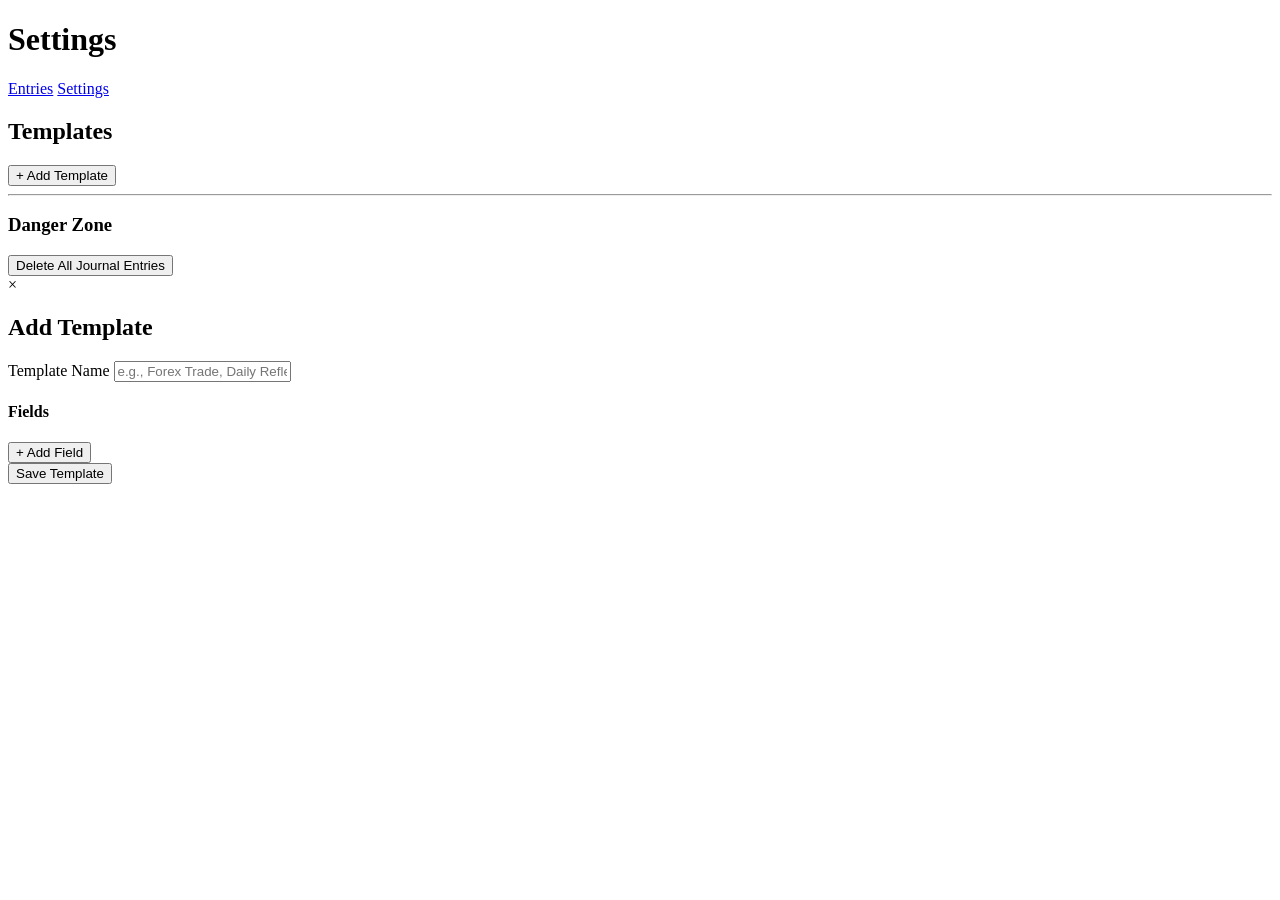
==== settings.html @ 80c7beda "settings compo" ====
<!doctype html>
<html lang="en">
  <head>
    <meta charset="UTF-8" />
    <meta name="viewport" content="width=device-width, initial-scale=1.0" />
    <title>Journal Settings</title>
    <link rel="stylesheet" href="style.css" />
  </head>
  <body>
    <div class="container">
      <header>
        <h1>Settings</h1>
        <nav>
          <a href="index.html">Entries</a>
          <a href="settings.html" class="active">Settings</a>
        </nav>
      </header>

      <main>
        <div class="settings-header">
          <h2>Templates</h2>
          <button id="addTemplateBtn" class="btn-primary">
            + Add Template
          </button>
        </div>
        <div id="templatesList" class="templates-list">
          <!-- Templates will be rendered here -->
        </div>

        <hr />

        <div class="danger-zone">
          <h3>Danger Zone</h3>
          <button id="clearAllDataBtn" class="btn-danger">
            Delete All Journal Entries
          </button>
        </div>
      </main>
    </div>

    <!-- Modal for template editor -->
    <div id="templateModal" class="modal">
      <div class="modal-content">
        <span class="close">&times;</span>
        <h2 id="templateModalTitle">Add Template</h2>
        <form id="templateForm">
          <div class="form-group">
            <label for="templateName">Template Name</label>
            <input
              type="text"
              id="templateName"
              required
              placeholder="e.g., Forex Trade, Daily Reflection"
            />
          </div>
          <div id="fieldsList">
            <h4>Fields</h4>
            <div id="fieldsContainer">
              <!-- Dynamic field inputs go here -->
            </div>
            <button type="button" id="addFieldBtn" class="btn-secondary">
              + Add Field
            </button>
          </div>
          <button type="submit" class="btn-primary">Save Template</button>
        </form>
      </div>
    </div>

    <script src="script.js"></script>
  </body>
</html>
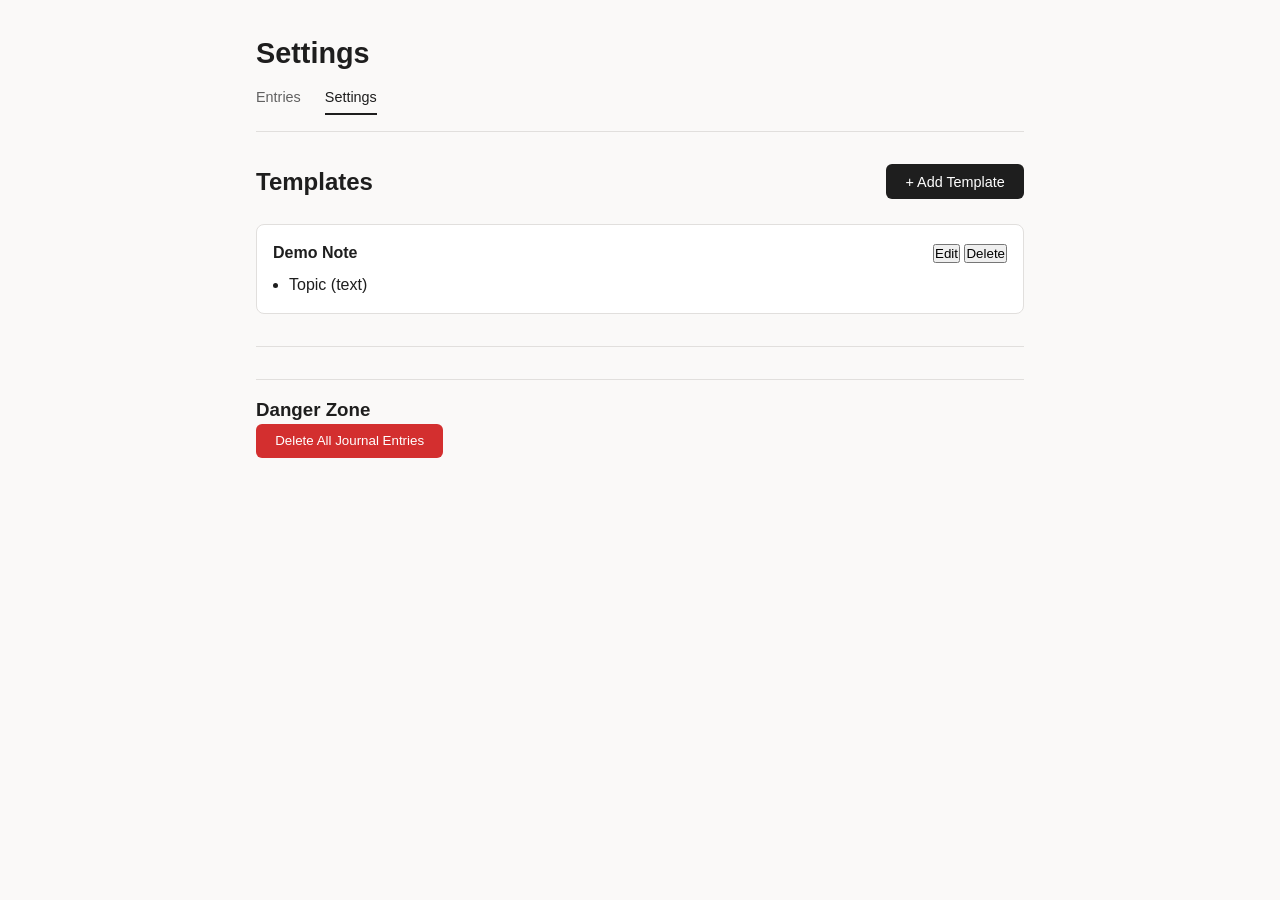
==== commit 91afa925: "fixed styles path" ====
--- a/settings.html
+++ b/settings.html
@@ -4,7 +4,7 @@
     <meta charset="UTF-8" />
     <meta name="viewport" content="width=device-width, initial-scale=1.0" />
     <title>Journal Settings</title>
-    <link rel="stylesheet" href="style.css" />
+    <link rel="stylesheet" href="styles.css" />
   </head>
   <body>
     <div class="container">
--- a/styles.css
+++ b/styles.css
@@ -0,0 +1,248 @@
+* {
+  margin: 0;
+  padding: 0;
+  box-sizing: border-box;
+}
+
+body {
+  font-family:
+    -apple-system, BlinkMacSystemFont, "Segoe UI", Roboto, Helvetica, Arial,
+    sans-serif;
+  background: #faf9f8;
+  color: #1e1e1e;
+  line-height: 1.5;
+}
+
+.container {
+  max-width: 800px;
+  margin: 0 auto;
+  padding: 2rem 1rem;
+}
+
+header {
+  margin-bottom: 2rem;
+  border-bottom: 1px solid #e1dfdd;
+  padding-bottom: 1rem;
+}
+
+h1 {
+  font-size: 1.8rem;
+  font-weight: 600;
+  margin-bottom: 0.5rem;
+}
+
+nav {
+  display: flex;
+  gap: 1.5rem;
+}
+
+nav a {
+  color: #616161;
+  text-decoration: none;
+  font-size: 0.9rem;
+  padding: 0.25rem 0;
+}
+
+nav a.active {
+  color: #1e1e1e;
+  border-bottom: 2px solid #1e1e1e;
+}
+
+.btn-primary {
+  background: #1e1e1e;
+  color: white;
+  border: none;
+  padding: 0.6rem 1.2rem;
+  font-size: 0.9rem;
+  border-radius: 6px;
+  cursor: pointer;
+  transition: background 0.2s;
+}
+
+.btn-primary:hover {
+  background: #333;
+}
+
+.btn-secondary {
+  background: #e1dfdd;
+  color: #1e1e1e;
+  border: none;
+  padding: 0.5rem 1rem;
+  font-size: 0.85rem;
+  border-radius: 6px;
+  cursor: pointer;
+}
+
+.btn-danger {
+  background: #d32f2f;
+  color: white;
+  border: none;
+  padding: 0.6rem 1.2rem;
+  border-radius: 6px;
+  cursor: pointer;
+}
+
+.new-entry-section {
+  margin-bottom: 2rem;
+}
+
+.entries-list {
+  display: flex;
+  flex-direction: column;
+  gap: 1.5rem;
+}
+
+.entry-card {
+  background: white;
+  border: 1px solid #e1dfdd;
+  border-radius: 8px;
+  padding: 1.2rem;
+}
+
+.entry-header {
+  display: flex;
+  justify-content: space-between;
+  margin-bottom: 0.75rem;
+  font-size: 0.8rem;
+  color: #616161;
+}
+
+.entry-template {
+  font-weight: 500;
+  color: #1e1e1e;
+}
+
+.entry-fields {
+  background: #f6f5f4;
+  padding: 0.75rem;
+  border-radius: 6px;
+  margin: 0.75rem 0;
+  font-size: 0.9rem;
+}
+
+.entry-fields p {
+  margin: 0.25rem 0;
+}
+
+.entry-journal {
+  margin-top: 0.75rem;
+  white-space: pre-wrap;
+  font-size: 0.9rem;
+}
+
+.entry-actions {
+  margin-top: 0.75rem;
+  display: flex;
+  gap: 0.5rem;
+}
+
+.entry-actions button {
+  background: none;
+  border: none;
+  color: #616161;
+  cursor: pointer;
+  font-size: 0.8rem;
+  padding: 0;
+}
+
+.entry-actions button:hover {
+  color: #1e1e1e;
+}
+
+.modal {
+  display: none;
+  position: fixed;
+  top: 0;
+  left: 0;
+  width: 100%;
+  height: 100%;
+  background: rgba(0, 0, 0, 0.5);
+  z-index: 1000;
+  overflow-y: auto;
+}
+
+.modal-content {
+  background: white;
+  max-width: 600px;
+  margin: 2rem auto;
+  padding: 1.5rem;
+  border-radius: 12px;
+  position: relative;
+}
+
+.close {
+  position: absolute;
+  right: 1.2rem;
+  top: 1rem;
+  font-size: 1.5rem;
+  cursor: pointer;
+  color: #616161;
+}
+
+.form-group {
+  margin-bottom: 1rem;
+}
+
+.form-group label {
+  display: block;
+  margin-bottom: 0.25rem;
+  font-weight: 500;
+  font-size: 0.85rem;
+}
+
+.form-group input,
+.form-group select,
+.form-group textarea {
+  width: 100%;
+  padding: 0.5rem;
+  border: 1px solid #ccc;
+  border-radius: 4px;
+  font-family: inherit;
+  font-size: 0.9rem;
+}
+
+.settings-header {
+  display: flex;
+  justify-content: space-between;
+  align-items: center;
+  margin-bottom: 1.5rem;
+}
+
+.templates-list {
+  display: flex;
+  flex-direction: column;
+  gap: 1rem;
+  margin-bottom: 2rem;
+}
+
+.template-card {
+  background: white;
+  border: 1px solid #e1dfdd;
+  border-radius: 8px;
+  padding: 1rem;
+}
+
+.template-header {
+  display: flex;
+  justify-content: space-between;
+  margin-bottom: 0.5rem;
+}
+
+.danger-zone {
+  margin-top: 2rem;
+  padding-top: 1rem;
+  border-top: 1px solid #e1dfdd;
+}
+
+hr {
+  margin: 2rem 0;
+  border: none;
+  border-top: 1px solid #e1dfdd;
+}
+
+.field-item {
+  background: #f6f5f4;
+  padding: 0.75rem;
+  margin-bottom: 0.5rem;
+  border-radius: 6px;
+}
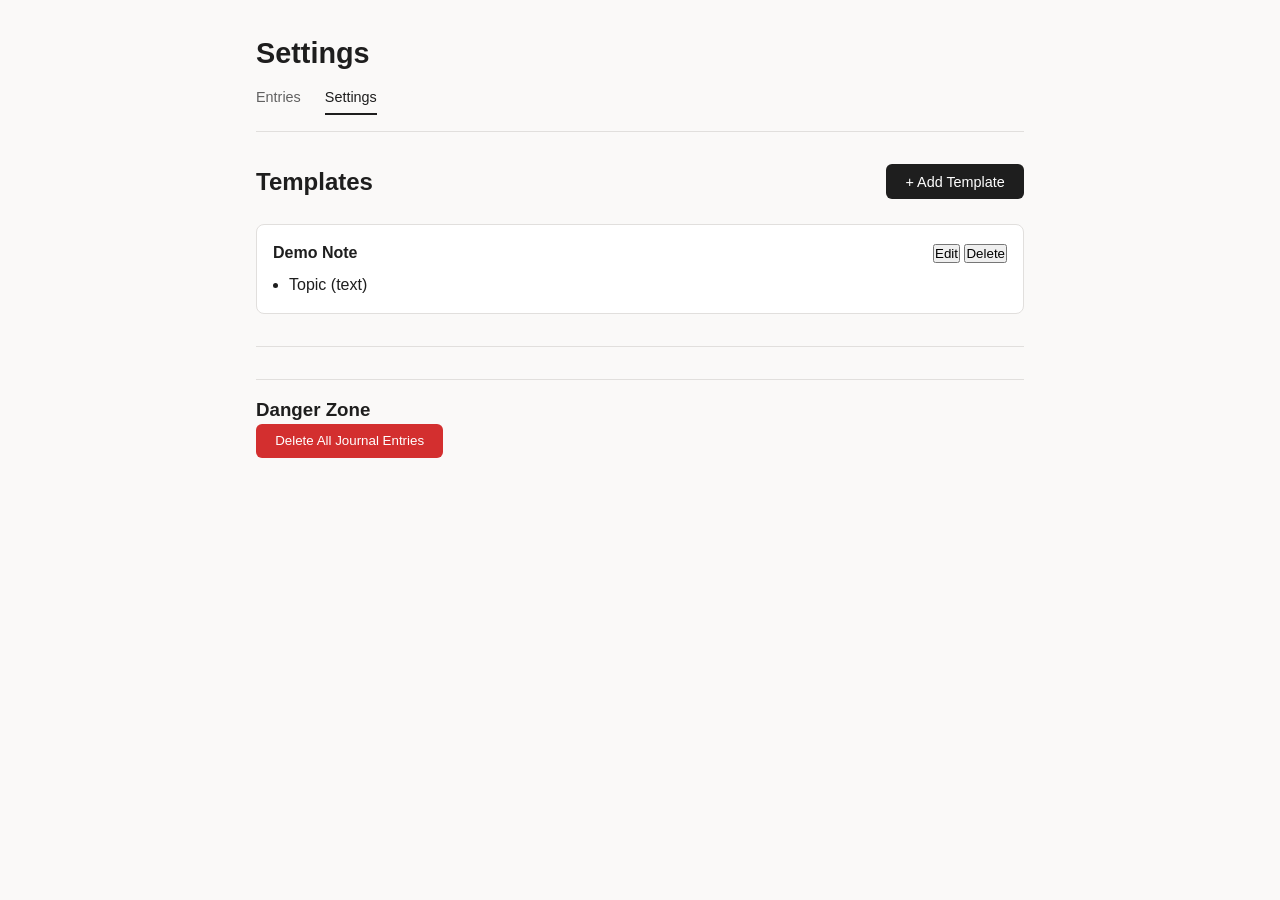
==== commit 7fe24dad: "changed placeholder names" ====
--- a/settings.html
+++ b/settings.html
@@ -50,7 +50,7 @@
               type="text"
               id="templateName"
               required
-              placeholder="e.g., Forex Trade, Daily Reflection"
+              placeholder="e.g., Crypto Trade, Daily Reflection"
             />
           </div>
           <div id="fieldsList">
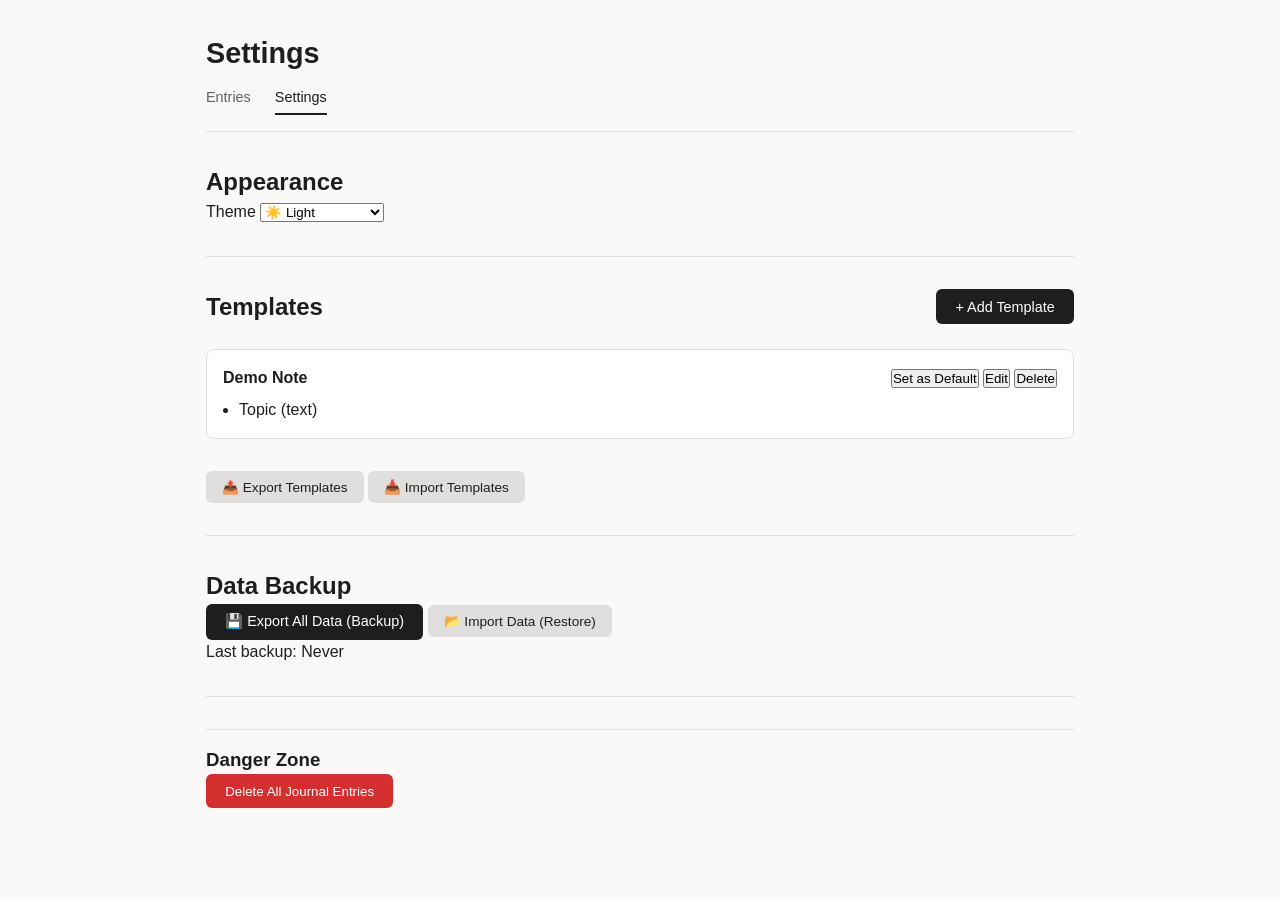
==== commit d33015e1: "updated settings to take themes..." ====
--- a/settings.html
+++ b/settings.html
@@ -6,7 +6,7 @@
     <title>Journal Settings</title>
     <link rel="stylesheet" href="styles.css" />
   </head>
-  <body>
+  <body data-theme="light">
     <div class="container">
       <header>
         <h1>Settings</h1>
@@ -17,18 +17,79 @@
       </header>
 
       <main>
-        <div class="settings-header">
-          <h2>Templates</h2>
-          <button id="addTemplateBtn" class="btn-primary">
-            + Add Template
-          </button>
-        </div>
-        <div id="templatesList" class="templates-list">
-          <!-- Templates will be rendered here -->
+        <!-- Theme Selector -->
+        <div class="settings-section">
+          <h2>Appearance</h2>
+          <div class="theme-selector">
+            <label for="themeSelect">Theme</label>
+            <select id="themeSelect">
+              <option value="light">☀️ Light</option>
+              <option value="sepia">📜 Sepia</option>
+              <option value="forest">🌲 Forest</option>
+              <option value="midnight">🌙 Midnight Blue</option>
+              <option value="red">🔥 Red Ember</option>
+            </select>
+          </div>
         </div>
 
         <hr />
 
+        <!-- Templates Section -->
+        <div class="settings-section">
+          <div class="settings-header">
+            <h2>Templates</h2>
+            <button id="addTemplateBtn" class="btn-primary">
+              + Add Template
+            </button>
+          </div>
+          <div id="templatesList" class="templates-list">
+            <!-- Templates will be rendered here -->
+          </div>
+
+          <!-- Template Import/Export -->
+          <div class="template-actions">
+            <button id="exportTemplatesBtn" class="btn-secondary">
+              📤 Export Templates
+            </button>
+            <button id="importTemplatesBtn" class="btn-secondary">
+              📥 Import Templates
+            </button>
+            <input
+              type="file"
+              id="importTemplatesFile"
+              accept=".json"
+              style="display: none"
+            />
+          </div>
+        </div>
+
+        <hr />
+
+        <!-- Data Backup Section -->
+        <div class="settings-section">
+          <h2>Data Backup</h2>
+          <div class="backup-actions">
+            <button id="exportAllDataBtn" class="btn-primary">
+              💾 Export All Data (Backup)
+            </button>
+            <button id="importAllDataBtn" class="btn-secondary">
+              📂 Import Data (Restore)
+            </button>
+            <input
+              type="file"
+              id="importAllDataFile"
+              accept=".json"
+              style="display: none"
+            />
+          </div>
+          <p class="settings-hint">
+            Last backup: <span id="lastBackupDate">Never</span>
+          </p>
+        </div>
+
+        <hr />
+
+        <!-- Danger Zone -->
         <div class="danger-zone">
           <h3>Danger Zone</h3>
           <button id="clearAllDataBtn" class="btn-danger">
@@ -50,7 +111,7 @@
               type="text"
               id="templateName"
               required
-              placeholder="e.g., Crypto Trade, Daily Reflection"
+              placeholder="e.g., Forex Trade, Daily Reflection"
             />
           </div>
           <div id="fieldsList">
--- a/styles.css
+++ b/styles.css
@@ -14,11 +14,12 @@
 }
 
 .container {
-  max-width: 800px;
+  max-width: 900px;
   margin: 0 auto;
   padding: 2rem 1rem;
 }
 
+/* Header & Navigation */
 header {
   margin-bottom: 2rem;
   border-bottom: 1px solid #e1dfdd;
@@ -48,6 +49,7 @@
   border-bottom: 2px solid #1e1e1e;
 }
 
+/* Buttons */
 .btn-primary {
   background: #1e1e1e;
   color: white;
@@ -63,6 +65,21 @@
   background: #333;
 }
 
+.btn-quick {
+  background: #e8f0fe;
+  color: #1a5bbf;
+  border: 1px solid #1a5bbf;
+  padding: 0.6rem 1.2rem;
+  font-size: 0.9rem;
+  border-radius: 6px;
+  cursor: pointer;
+  transition: all 0.2s;
+}
+
+.btn-quick:hover {
+  background: #d4e4fc;
+}
+
 .btn-secondary {
   background: #e1dfdd;
   color: #1e1e1e;
@@ -70,6 +87,16 @@
   padding: 0.5rem 1rem;
   font-size: 0.85rem;
   border-radius: 6px;
+  cursor: pointer;
+}
+
+.btn-secondary-sm {
+  background: #e1dfdd;
+  color: #1e1e1e;
+  border: none;
+  padding: 0.4rem 0.8rem;
+  font-size: 0.8rem;
+  border-radius: 4px;
   cursor: pointer;
 }
 
@@ -82,34 +109,159 @@
   cursor: pointer;
 }
 
-.new-entry-section {
-  margin-bottom: 2rem;
-}
-
+/* Action Bar */
+.action-bar {
+  display: flex;
+  gap: 1rem;
+  margin-bottom: 1.5rem;
+  justify-content: space-between;
+}
+
+.action-bar button:first-child {
+  flex: 1;
+}
+
+.action-bar button:last-child {
+  flex: 1;
+}
+
+/* Filters Bar */
+.filters-bar {
+  background: white;
+  border: 1px solid #e1dfdd;
+  border-radius: 8px;
+  padding: 1rem;
+  margin-bottom: 1.5rem;
+}
+
+.search-group {
+  margin-bottom: 0.75rem;
+}
+
+.search-input {
+  width: 100%;
+  padding: 0.6rem;
+  border: 1px solid #ccc;
+  border-radius: 6px;
+  font-size: 0.9rem;
+  font-family: inherit;
+}
+
+.filter-group {
+  display: flex;
+  gap: 0.75rem;
+  flex-wrap: wrap;
+  margin-bottom: 0.75rem;
+}
+
+.filter-select {
+  flex: 1;
+  min-width: 120px;
+  padding: 0.5rem;
+  border: 1px solid #ccc;
+  border-radius: 6px;
+  background: white;
+  font-size: 0.85rem;
+  cursor: pointer;
+}
+
+.custom-date-range {
+  display: flex;
+  gap: 0.5rem;
+  align-items: center;
+  flex-wrap: wrap;
+  margin-top: 0.75rem;
+  padding-top: 0.75rem;
+  border-top: 1px solid #e1dfdd;
+}
+
+.custom-date-range input {
+  padding: 0.4rem;
+  border: 1px solid #ccc;
+  border-radius: 4px;
+  font-size: 0.85rem;
+}
+
+/* Entries List */
 .entries-list {
   display: flex;
   flex-direction: column;
-  gap: 1.5rem;
-}
-
+  gap: 1rem;
+}
+
+/* Entry Card */
 .entry-card {
   background: white;
   border: 1px solid #e1dfdd;
   border-radius: 8px;
-  padding: 1.2rem;
+  padding: 1rem;
+  transition: box-shadow 0.2s;
+}
+
+.entry-card:hover {
+  box-shadow: 0 2px 8px rgba(0, 0, 0, 0.05);
+}
+
+/* Pinned Entry */
+.entry-card.pinned {
+  background: #fffef7;
+  border-left: 4px solid #f5a623;
+  border-left-color: #f5a623;
 }
 
 .entry-header {
   display: flex;
   justify-content: space-between;
-  margin-bottom: 0.75rem;
-  font-size: 0.8rem;
-  color: #616161;
+  align-items: center;
+  margin-bottom: 0.5rem;
+  flex-wrap: wrap;
+  gap: 0.5rem;
 }
 
 .entry-template {
   font-weight: 500;
   color: #1e1e1e;
+  font-size: 0.85rem;
+  background: #f0f0f0;
+  padding: 0.2rem 0.5rem;
+  border-radius: 4px;
+}
+
+.entry-date {
+  font-size: 0.75rem;
+  color: #616161;
+}
+
+/* Entry Preview (collapsed state) */
+.entry-preview {
+  font-size: 0.9rem;
+  color: #616161;
+  margin: 0.5rem 0;
+  cursor: pointer;
+  padding: 0.25rem 0;
+}
+
+.entry-preview:hover {
+  color: #1e1e1e;
+}
+
+.entry-preview::after {
+  content: " ⋯";
+  color: #999;
+}
+
+/* Entry Full Content (expanded state) */
+.entry-full {
+  display: none;
+  margin-top: 0.75rem;
+}
+
+.entry-card.expanded .entry-full {
+  display: block;
+}
+
+.entry-card.expanded .entry-preview {
+  display: none;
 }
 
 .entry-fields {
@@ -128,12 +280,15 @@
   margin-top: 0.75rem;
   white-space: pre-wrap;
   font-size: 0.9rem;
-}
-
+  line-height: 1.5;
+}
+
+/* Entry Actions */
 .entry-actions {
   margin-top: 0.75rem;
   display: flex;
-  gap: 0.5rem;
+  gap: 0.75rem;
+  flex-wrap: wrap;
 }
 
 .entry-actions button {
@@ -149,6 +304,23 @@
   color: #1e1e1e;
 }
 
+.pin-btn.pinned {
+  color: #f5a623;
+  font-weight: 600;
+}
+
+/* Empty State */
+.empty-state {
+  text-align: center;
+  padding: 3rem 1rem;
+  color: #616161;
+}
+
+.empty-state p {
+  margin-bottom: 1rem;
+}
+
+/* Modal Base */
 .modal {
   display: none;
   position: fixed;
@@ -170,6 +342,10 @@
   position: relative;
 }
 
+.modal-compact {
+  max-width: 480px;
+}
+
 .close {
   position: absolute;
   right: 1.2rem;
@@ -179,6 +355,11 @@
   color: #616161;
 }
 
+.close:hover {
+  color: #1e1e1e;
+}
+
+/* Form Elements */
 .form-group {
   margin-bottom: 1rem;
 }
@@ -201,6 +382,31 @@
   font-size: 0.9rem;
 }
 
+/* Quick Entry Specific */
+.quick-template-info {
+  font-size: 0.8rem;
+  color: #616161;
+  margin-bottom: 1rem;
+  padding-bottom: 0.5rem;
+  border-bottom: 1px solid #e1dfdd;
+}
+
+.quick-template-info span {
+  color: #1e1e1e;
+  font-weight: 500;
+}
+
+.quick-actions {
+  display: flex;
+  gap: 0.75rem;
+  margin-top: 1rem;
+}
+
+.quick-actions button {
+  flex: 1;
+}
+
+/* Settings page specific (from Phase 1, kept consistent) */
 .settings-header {
   display: flex;
   justify-content: space-between;
@@ -246,3 +452,32 @@
   margin-bottom: 0.5rem;
   border-radius: 6px;
 }
+
+/* Responsive */
+@media (max-width: 600px) {
+  .container {
+    padding: 1rem;
+  }
+
+  .action-bar {
+    flex-direction: column;
+  }
+
+  .filter-group {
+    flex-direction: column;
+  }
+
+  .filter-select {
+    width: 100%;
+  }
+
+  .modal-content {
+    margin: 1rem;
+    padding: 1rem;
+  }
+
+  .entry-header {
+    flex-direction: column;
+    align-items: flex-start;
+  }
+}
